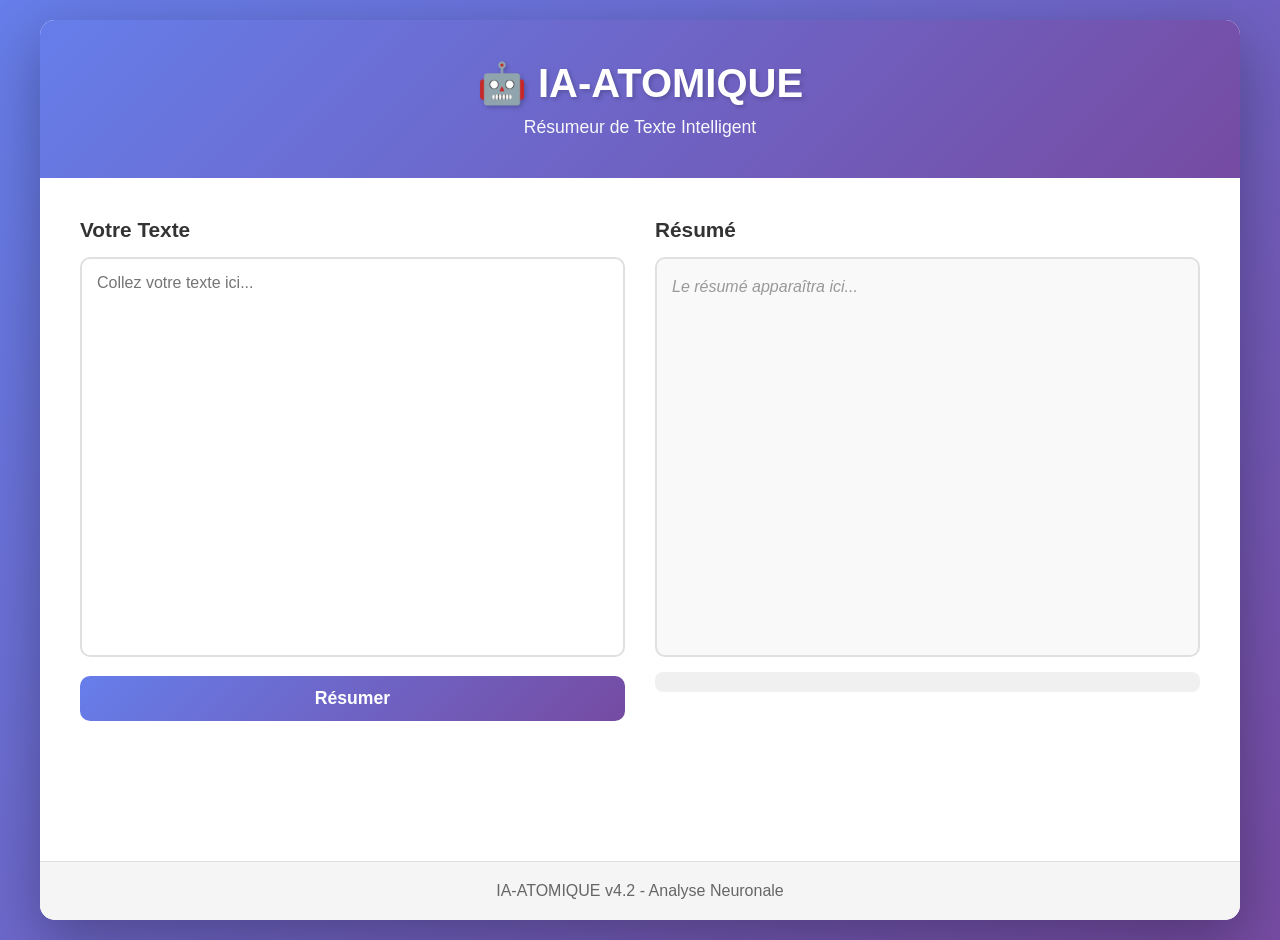
==== web/index.html @ 1b171834 "feat: Add web interface with Windows support - Add modern web interface (HTML/CSS/JavaScript) - Add " ====
<!DOCTYPE html>
<html lang="fr">
<head>
    <meta charset="UTF-8">
    <meta name="viewport" content="width=device-width, initial-scale=1.0">
    <title>IA-ATOMIQUE - Résumeur de Texte</title>
    <link rel="stylesheet" href="style.css">
</head>
<body>
    <div class="container">
        <div class="header">
            <h1>🤖 IA-ATOMIQUE</h1>
            <p>Résumeur de Texte Intelligent</p>
        </div>

        <div class="main-content">
            <div class="input-section">
                <h2>Votre Texte</h2>
                <textarea id="inputText" placeholder="Collez votre texte ici..."></textarea>
                <button id="summarizeBtn" onclick="summarizeText()">Résumer</button>
            </div>

            <div class="output-section">
                <h2>Résumé</h2>
                <div id="outputText" class="output-box">
                    <p class="placeholder">Le résumé apparaîtra ici...</p>
                </div>
                <div id="stats" class="stats"></div>
            </div>
        </div>

        <div class="footer">
            <p>IA-ATOMIQUE v4.2 - Analyse Neuronale</p>
        </div>
    </div>

    <script src="script.js"></script>
</body>
</html>
---- web/style.css ----
* {
    margin: 0;
    padding: 0;
    box-sizing: border-box;
}

body {
    font-family: 'Segoe UI', Tahoma, Geneva, Verdana, sans-serif;
    background: linear-gradient(135deg, #667eea 0%, #764ba2 100%);
    min-height: 100vh;
    padding: 20px;
}

.container {
    max-width: 1200px;
    margin: 0 auto;
    background: white;
    border-radius: 15px;
    box-shadow: 0 20px 60px rgba(0, 0, 0, 0.3);
    overflow: hidden;
    display: flex;
    flex-direction: column;
    min-height: 100vh;
}

.header {
    background: linear-gradient(135deg, #667eea 0%, #764ba2 100%);
    color: white;
    padding: 40px 20px;
    text-align: center;
}

.header h1 {
    font-size: 2.5em;
    margin-bottom: 10px;
    text-shadow: 2px 2px 4px rgba(0, 0, 0, 0.2);
}

.header p {
    font-size: 1.1em;
    opacity: 0.95;
}

.main-content {
    display: grid;
    grid-template-columns: 1fr 1fr;
    gap: 30px;
    padding: 40px;
    flex: 1;
}

.input-section h2,
.output-section h2 {
    color: #333;
    margin-bottom: 15px;
    font-size: 1.3em;
}

textarea {
    width: 100%;
    height: 400px;
    padding: 15px;
    border: 2px solid #e0e0e0;
    border-radius: 10px;
    font-family: 'Segoe UI', Tahoma, Geneva, Verdana, sans-serif;
    font-size: 1em;
    resize: none;
    transition: border-color 0.3s;
}

textarea:focus {
    outline: none;
    border-color: #667eea;
    box-shadow: 0 0 0 3px rgba(102, 126, 234, 0.1);
}

button {
    width: 100%;
    padding: 12px 20px;
    margin-top: 15px;
    background: linear-gradient(135deg, #667eea 0%, #764ba2 100%);
    color: white;
    border: none;
    border-radius: 10px;
    font-size: 1.1em;
    font-weight: 600;
    cursor: pointer;
    transition: transform 0.2s, box-shadow 0.2s;
}

button:hover {
    transform: translateY(-2px);
    box-shadow: 0 10px 20px rgba(102, 126, 234, 0.3);
}

button:active {
    transform: translateY(0);
}

button:disabled {
    opacity: 0.6;
    cursor: not-allowed;
    transform: none;
}

.output-box {
    width: 100%;
    min-height: 400px;
    padding: 15px;
    border: 2px solid #e0e0e0;
    border-radius: 10px;
    background: #f9f9f9;
    line-height: 1.6;
    overflow-y: auto;
    color: #333;
}

.output-box.loading {
    background: linear-gradient(90deg, #f0f0f0 25%, #e0e0e0 50%, #f0f0f0 75%);
    background-size: 200% 100%;
    animation: loading 1.5s infinite;
}

@keyframes loading {
    0% {
        background-position: 200% 0;
    }
    100% {
        background-position: -200% 0;
    }
}

.placeholder {
    color: #999;
    font-style: italic;
}

.stats {
    margin-top: 15px;
    padding: 10px;
    background: #f0f0f0;
    border-radius: 8px;
    font-size: 0.9em;
    color: #666;
}

.footer {
    background: #f5f5f5;
    padding: 20px;
    text-align: center;
    color: #666;
    border-top: 1px solid #e0e0e0;
}

@media (max-width: 768px) {
    .main-content {
        grid-template-columns: 1fr;
        gap: 20px;
        padding: 20px;
    }

    .header h1 {
        font-size: 2em;
    }

    textarea,
    .output-box {
        height: 300px;
    }
}
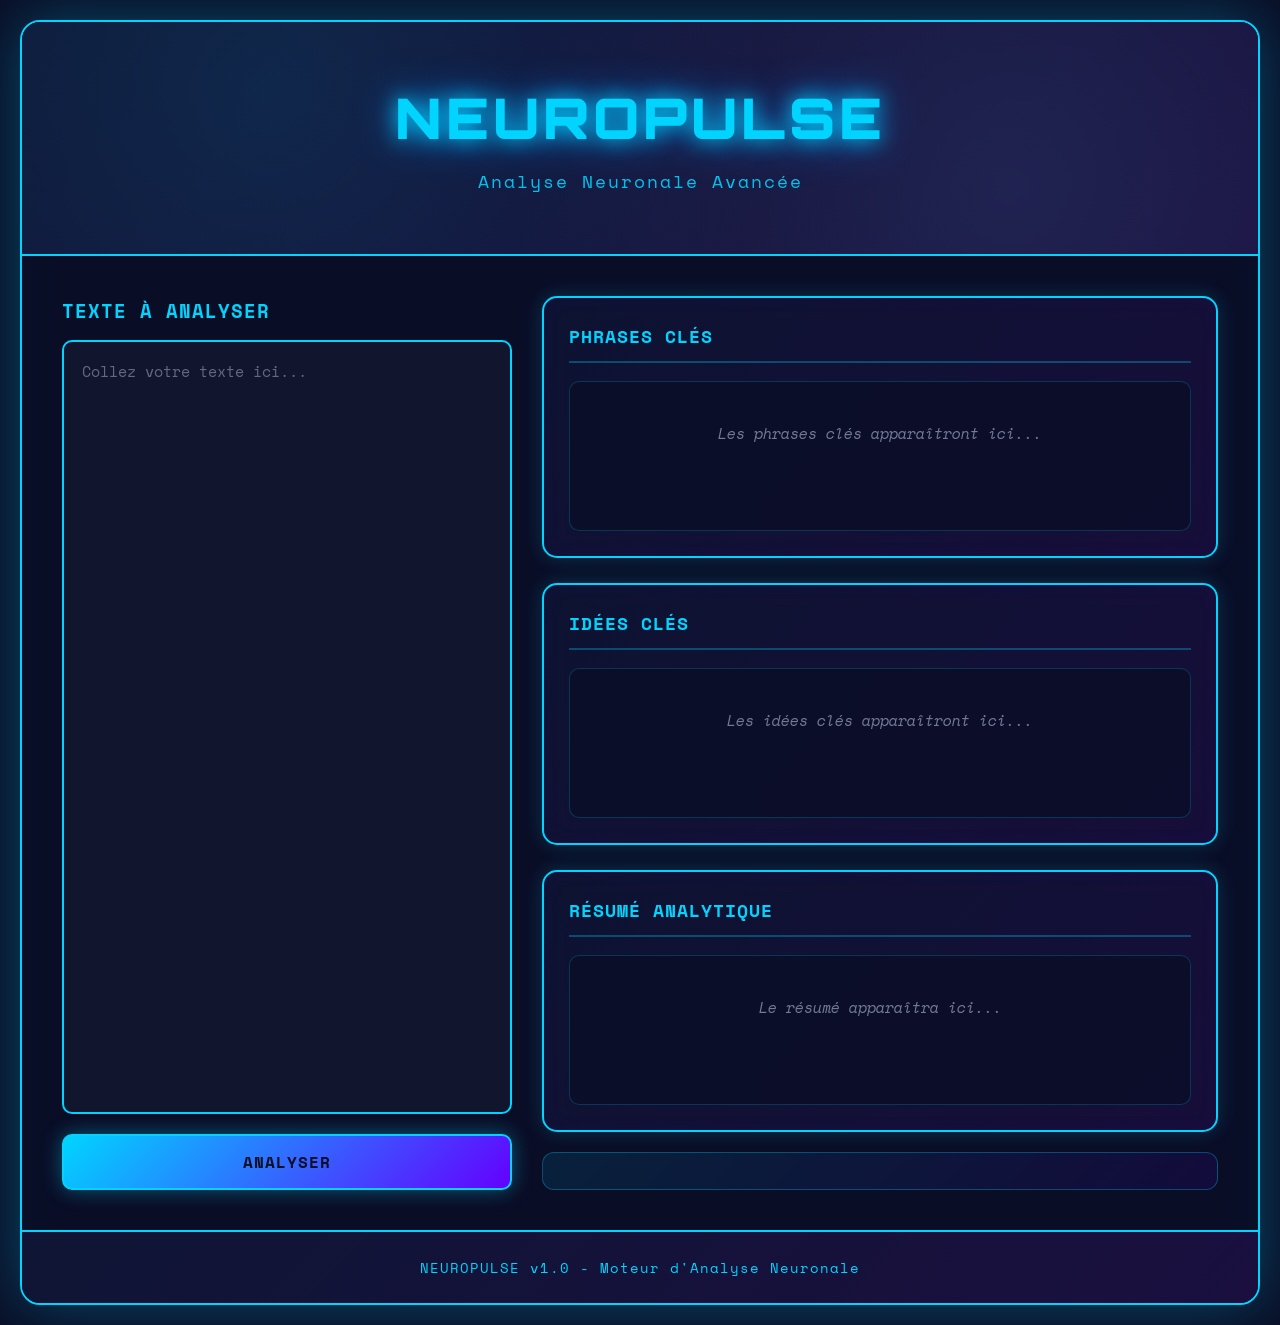
==== commit b30b88bc: "feat: add a new interface for resume" ====
--- a/web/index.html
+++ b/web/index.html
@@ -9,28 +9,48 @@
 <body>
     <div class="container">
         <div class="header">
-            <h1>🤖 IA-ATOMIQUE</h1>
-            <p>Résumeur de Texte Intelligent</p>
+            <div class="neural-bg"></div>
+            <h1>NEUROPULSE</h1>
+            <p>Analyse Neuronale Avancée</p>
         </div>
 
         <div class="main-content">
             <div class="input-section">
-                <h2>Votre Texte</h2>
+                <h2>Texte à Analyser</h2>
                 <textarea id="inputText" placeholder="Collez votre texte ici..."></textarea>
-                <button id="summarizeBtn" onclick="summarizeText()">Résumer</button>
+                <button id="summarizeBtn" onclick="summarizeText()">Analyser</button>
             </div>
 
             <div class="output-section">
-                <h2>Résumé</h2>
-                <div id="outputText" class="output-box">
-                    <p class="placeholder">Le résumé apparaîtra ici...</p>
+                <div class="results-grid">
+                    <div class="result-box">
+                        <h3>Phrases Clés</h3>
+                        <div id="keyPhrases" class="content-box">
+                            <p class="placeholder">Les phrases clés apparaîtront ici...</p>
+                        </div>
+                    </div>
+
+                    <div class="result-box">
+                        <h3>Idées Clés</h3>
+                        <div id="keyIdeas" class="content-box">
+                            <p class="placeholder">Les idées clés apparaîtront ici...</p>
+                        </div>
+                    </div>
+
+                    <div class="result-box">
+                        <h3>Résumé Analytique</h3>
+                        <div id="summary" class="content-box">
+                            <p class="placeholder">Le résumé apparaîtra ici...</p>
+                        </div>
+                    </div>
                 </div>
+
                 <div id="stats" class="stats"></div>
             </div>
         </div>
 
         <div class="footer">
-            <p>IA-ATOMIQUE v4.2 - Analyse Neuronale</p>
+            <p>NEUROPULSE v1.0 - Moteur d'Analyse Neuronale</p>
         </div>
     </div>
 
--- a/web/style.css
+++ b/web/style.css
@@ -1,3 +1,5 @@
+@import url('https://fonts.googleapis.com/css2?family=Orbitron:wght@400;700;900&family=Space+Mono:wght@400;700&display=swap');
+
 * {
     margin: 0;
     padding: 0;
@@ -5,166 +7,290 @@
 }
 
 body {
-    font-family: 'Segoe UI', Tahoma, Geneva, Verdana, sans-serif;
-    background: linear-gradient(135deg, #667eea 0%, #764ba2 100%);
+    font-family: 'Space Mono', monospace;
+    background: #0a0e27;
+    color: #e0e6ff;
     min-height: 100vh;
     padding: 20px;
+    overflow-x: hidden;
 }
 
 .container {
-    max-width: 1200px;
+    max-width: 1400px;
     margin: 0 auto;
-    background: white;
-    border-radius: 15px;
-    box-shadow: 0 20px 60px rgba(0, 0, 0, 0.3);
+    background: rgba(10, 14, 39, 0.8);
+    border: 2px solid #00d4ff;
+    border-radius: 20px;
+    box-shadow: 0 0 60px rgba(0, 212, 255, 0.3), inset 0 0 60px rgba(0, 212, 255, 0.05);
     overflow: hidden;
     display: flex;
     flex-direction: column;
     min-height: 100vh;
-}
-
+    backdrop-filter: blur(10px);
+}
+
+/* Header avec constellation neuronale */
 .header {
-    background: linear-gradient(135deg, #667eea 0%, #764ba2 100%);
-    color: white;
-    padding: 40px 20px;
+    position: relative;
+    background: linear-gradient(135deg, #0f1535 0%, #1a0f3f 100%);
+    color: #00d4ff;
+    padding: 60px 30px;
     text-align: center;
+    border-bottom: 2px solid #00d4ff;
+    overflow: hidden;
+}
+
+.neural-bg {
+    position: absolute;
+    top: 0;
+    left: 0;
+    right: 0;
+    bottom: 0;
+    background-image: 
+        radial-gradient(circle at 20% 30%, rgba(0, 212, 255, 0.1) 0%, transparent 50%),
+        radial-gradient(circle at 80% 70%, rgba(100, 200, 255, 0.1) 0%, transparent 50%);
+    animation: neuralPulse 6s ease-in-out infinite;
+}
+
+@keyframes neuralPulse {
+    0%, 100% { opacity: 0.3; }
+    50% { opacity: 0.6; }
 }
 
 .header h1 {
-    font-size: 2.5em;
-    margin-bottom: 10px;
-    text-shadow: 2px 2px 4px rgba(0, 0, 0, 0.2);
+    position: relative;
+    font-family: 'Orbitron', sans-serif;
+    font-size: 3.5em;
+    margin-bottom: 15px;
+    font-weight: 900;
+    letter-spacing: 4px;
+    text-shadow: 0 0 20px #00d4ff, 0 0 40px #0088ff;
+    animation: glitch 3s ease-in-out infinite;
+}
+
+@keyframes glitch {
+    0%, 100% {
+        text-shadow: 0 0 20px #00d4ff, 0 0 40px #0088ff;
+    }
+    50% {
+        text-shadow: 0 0 30px #00d4ff, 0 0 60px #6400ff;
+    }
 }
 
 .header p {
+    position: relative;
     font-size: 1.1em;
-    opacity: 0.95;
+    opacity: 0.9;
+    letter-spacing: 2px;
+    color: #00d4ff;
 }
 
 .main-content {
     display: grid;
-    grid-template-columns: 1fr 1fr;
+    grid-template-columns: 1fr 1.5fr;
     gap: 30px;
     padding: 40px;
     flex: 1;
+    background: rgba(10, 14, 39, 0.5);
+}
+
+.input-section {
+    display: flex;
+    flex-direction: column;
 }
 
 .input-section h2,
 .output-section h2 {
-    color: #333;
+    color: #00d4ff;
     margin-bottom: 15px;
-    font-size: 1.3em;
+    font-size: 1.2em;
+    font-weight: 600;
+    letter-spacing: 1px;
+    text-transform: uppercase;
 }
 
 textarea {
     width: 100%;
-    height: 400px;
-    padding: 15px;
-    border: 2px solid #e0e0e0;
-    border-radius: 10px;
-    font-family: 'Segoe UI', Tahoma, Geneva, Verdana, sans-serif;
-    font-size: 1em;
+    flex: 1;
+    padding: 18px;
+    border: 2px solid #00d4ff;
+    border-radius: 10px;
+    font-family: 'Space Mono', monospace;
+    font-size: 0.95em;
     resize: none;
-    transition: border-color 0.3s;
+    transition: all 0.3s ease;
+    background: rgba(20, 25, 50, 0.7);
+    color: #e0e6ff;
 }
 
 textarea:focus {
     outline: none;
-    border-color: #667eea;
-    box-shadow: 0 0 0 3px rgba(102, 126, 234, 0.1);
+    border-color: #6400ff;
+    background: rgba(20, 25, 50, 0.9);
+    box-shadow: 0 0 20px rgba(0, 212, 255, 0.4), inset 0 0 20px rgba(100, 0, 255, 0.1);
+}
+
+textarea::placeholder {
+    color: rgba(224, 230, 255, 0.4);
 }
 
 button {
     width: 100%;
-    padding: 12px 20px;
-    margin-top: 15px;
-    background: linear-gradient(135deg, #667eea 0%, #764ba2 100%);
-    color: white;
-    border: none;
-    border-radius: 10px;
+    padding: 14px 20px;
+    margin-top: 20px;
+    background: linear-gradient(135deg, #00d4ff 0%, #6400ff 100%);
+    color: #0a0e27;
+    border: 2px solid #00d4ff;
+    border-radius: 10px;
+    font-family: 'Space Mono', monospace;
+    font-size: 1em;
+    font-weight: 700;
+    cursor: pointer;
+    transition: all 0.3s ease;
+    text-transform: uppercase;
+    letter-spacing: 1px;
+    box-shadow: 0 0 20px rgba(0, 212, 255, 0.4);
+}
+
+button:hover {
+    transform: translateY(-3px);
+    box-shadow: 0 0 40px rgba(0, 212, 255, 0.6), 0 10px 30px rgba(100, 0, 255, 0.3);
+    border-color: #6400ff;
+}
+
+button:active {
+    transform: translateY(-1px);
+}
+
+button:disabled {
+    opacity: 0.5;
+    cursor: not-allowed;
+}
+
+.results-grid {
+    display: grid;
+    grid-template-columns: 1fr;
+    gap: 25px;
+    margin-bottom: 20px;
+}
+
+.result-box {
+    background: linear-gradient(135deg, rgba(15, 21, 53, 0.8) 0%, rgba(26, 15, 63, 0.8) 100%);
+    border: 2px solid #00d4ff;
+    border-radius: 15px;
+    padding: 25px;
+    transition: all 0.3s ease;
+    box-shadow: 0 0 20px rgba(0, 212, 255, 0.2), inset 0 0 20px rgba(100, 0, 255, 0.05);
+    backdrop-filter: blur(10px);
+}
+
+.result-box:hover {
+    border-color: #6400ff;
+    box-shadow: 0 0 40px rgba(100, 0, 255, 0.4), inset 0 0 20px rgba(100, 0, 255, 0.1);
+    transform: translateY(-5px);
+}
+
+.result-box h3 {
+    color: #00d4ff;
+    margin-bottom: 18px;
     font-size: 1.1em;
-    font-weight: 600;
-    cursor: pointer;
-    transition: transform 0.2s, box-shadow 0.2s;
-}
-
-button:hover {
-    transform: translateY(-2px);
-    box-shadow: 0 10px 20px rgba(102, 126, 234, 0.3);
-}
-
-button:active {
-    transform: translateY(0);
-}
-
-button:disabled {
-    opacity: 0.6;
-    cursor: not-allowed;
-    transform: none;
-}
-
-.output-box {
-    width: 100%;
-    min-height: 400px;
-    padding: 15px;
-    border: 2px solid #e0e0e0;
-    border-radius: 10px;
-    background: #f9f9f9;
-    line-height: 1.6;
+    font-weight: 700;
+    padding: 0;
+    border-bottom: 2px solid rgba(0, 212, 255, 0.3);
+    padding-bottom: 12px;
+    letter-spacing: 1px;
+    text-transform: uppercase;
+}
+
+.content-box {
+    min-height: 150px;
+    max-height: 350px;
     overflow-y: auto;
-    color: #333;
-}
-
-.output-box.loading {
-    background: linear-gradient(90deg, #f0f0f0 25%, #e0e0e0 50%, #f0f0f0 75%);
-    background-size: 200% 100%;
-    animation: loading 1.5s infinite;
-}
-
-@keyframes loading {
-    0% {
-        background-position: 200% 0;
-    }
-    100% {
-        background-position: -200% 0;
-    }
+    padding: 18px;
+    background: rgba(10, 14, 39, 0.8);
+    border: 1px solid rgba(0, 212, 255, 0.2);
+    border-radius: 10px;
+    line-height: 1.8;
+    color: #e0e6ff;
+    font-size: 0.95em;
+}
+
+.content-box::-webkit-scrollbar {
+    width: 8px;
+}
+
+.content-box::-webkit-scrollbar-track {
+    background: rgba(0, 212, 255, 0.1);
+    border-radius: 10px;
+}
+
+.content-box::-webkit-scrollbar-thumb {
+    background: linear-gradient(135deg, #00d4ff 0%, #6400ff 100%);
+    border-radius: 10px;
+}
+
+.content-box::-webkit-scrollbar-thumb:hover {
+    background: linear-gradient(135deg, #6400ff 0%, #00d4ff 100%);
 }
 
 .placeholder {
-    color: #999;
+    color: rgba(224, 230, 255, 0.5);
     font-style: italic;
+    text-align: center;
+    padding: 20px;
 }
 
 .stats {
-    margin-top: 15px;
-    padding: 10px;
-    background: #f0f0f0;
-    border-radius: 8px;
+    margin-top: 20px;
+    padding: 18px;
+    background: linear-gradient(135deg, rgba(0, 212, 255, 0.1) 0%, rgba(100, 0, 255, 0.1) 100%);
+    border: 1px solid rgba(0, 212, 255, 0.3);
+    border-radius: 12px;
     font-size: 0.9em;
-    color: #666;
+    color: #00d4ff;
+    line-height: 1.8;
+    font-family: 'Space Mono', monospace;
 }
 
 .footer {
-    background: #f5f5f5;
-    padding: 20px;
+    background: linear-gradient(135deg, #0f1535 0%, #1a0f3f 100%);
+    padding: 25px;
     text-align: center;
-    color: #666;
-    border-top: 1px solid #e0e0e0;
+    color: #00d4ff;
+    border-top: 2px solid #00d4ff;
+    font-size: 0.9em;
+    letter-spacing: 1px;
+}
+
+@media (max-width: 1024px) {
+    .main-content {
+        grid-template-columns: 1fr;
+        gap: 25px;
+    }
 }
 
 @media (max-width: 768px) {
+    .header h1 {
+        font-size: 2.5em;
+    }
+
     .main-content {
         grid-template-columns: 1fr;
         gap: 20px;
         padding: 20px;
     }
 
-    .header h1 {
-        font-size: 2em;
+    .results-grid {
+        gap: 15px;
     }
 
     textarea,
-    .output-box {
-        height: 300px;
-    }
-}
+    .content-box {
+        min-height: 200px;
+        max-height: 300px;
+    }
+
+    .result-box {
+        padding: 18px;
+    }
+}
